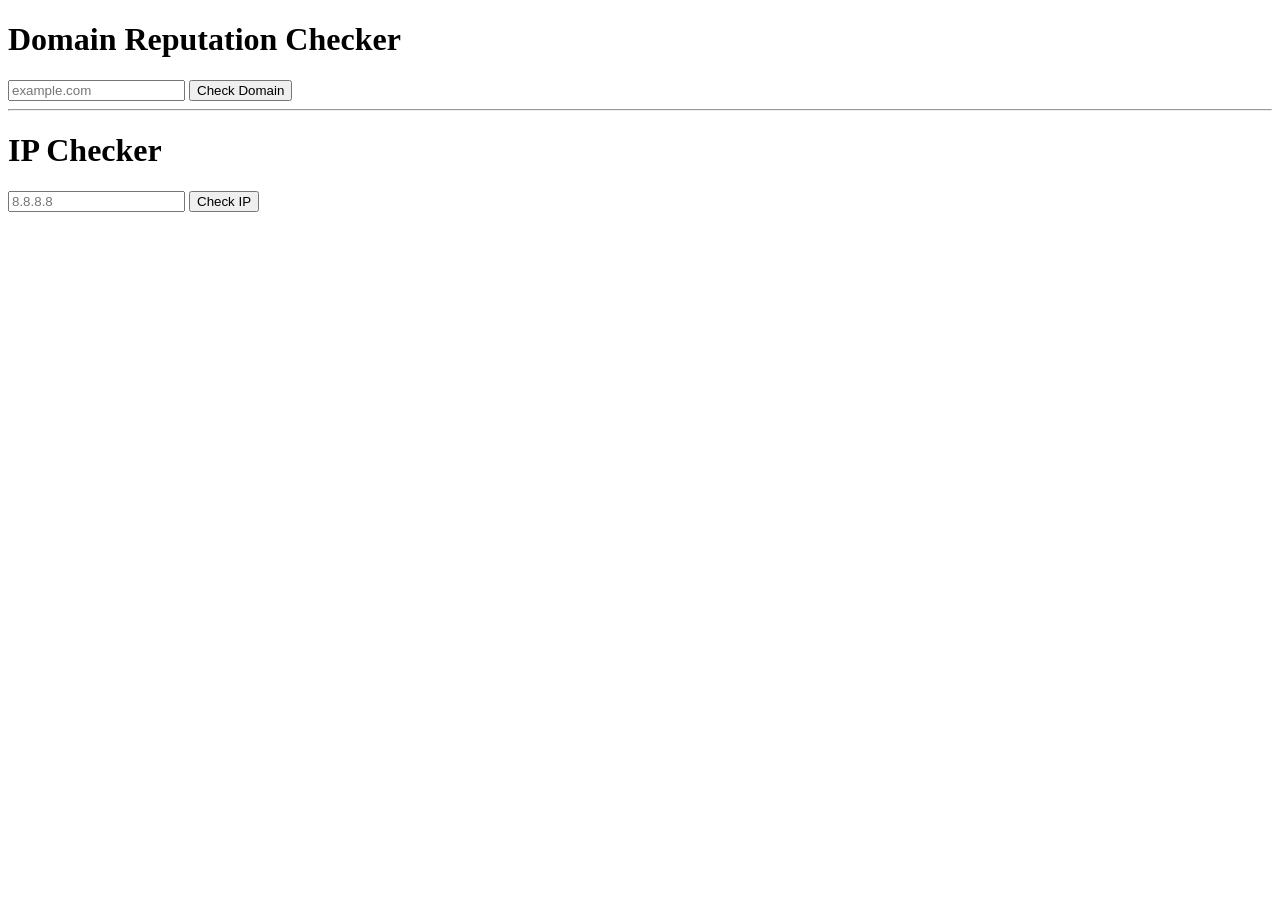
==== static/index.html @ 75222838 "index.html" ====
<!DOCTYPE html>
<html>

<head>

    <title>Domain Reputation Checker</title>

    <link rel="stylesheet" href="/static/style.css">

</head>

<body>

<div class="container">

<h1>Domain Reputation Checker</h1>

<input
id="domain"
placeholder="example.com">

<button onclick="checkDomain()">
Check Domain
</button>

<div id="result"></div>

<hr>

<h1>IP Checker</h1>

<input
id="ip"
placeholder="8.8.8.8">

<button onclick="checkIP()">
Check IP
</button>

<div id="ipresult"></div>

</div>

<script src="/static/script.js"></script>

</body>

</html>
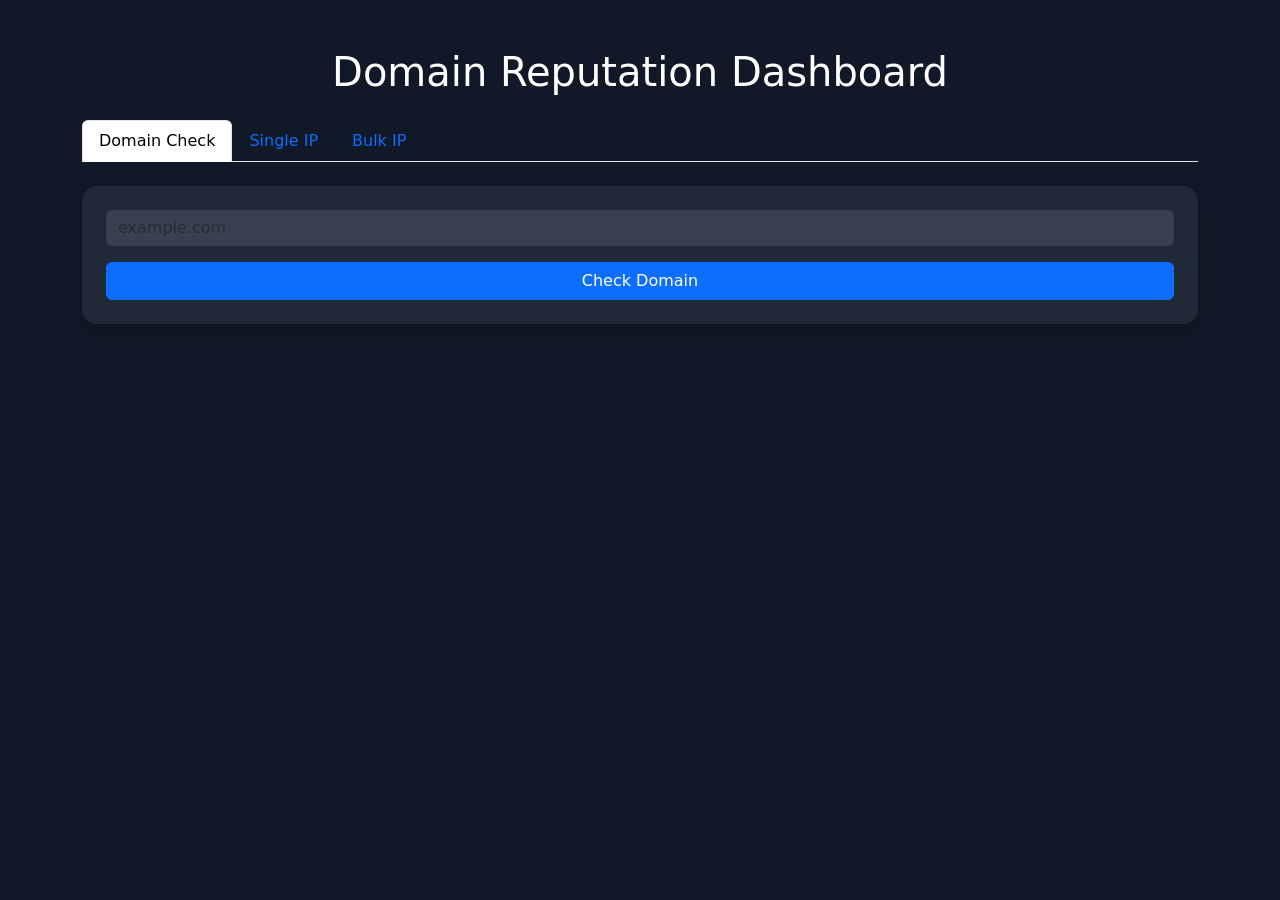
==== commit 642f3aba: "index.html" ====
--- a/static/index.html
+++ b/static/index.html
@@ -1,48 +1,121 @@
 <!DOCTYPE html>
 <html>
+<head>
+    <title>Domain Reputation Dashboard</title>
 
-<head>
-
-    <title>Domain Reputation Checker</title>
+    <link href="https://cdn.jsdelivr.net/npm/bootstrap@5.3.3/dist/css/bootstrap.min.css" rel="stylesheet">
 
     <link rel="stylesheet" href="/static/style.css">
-
 </head>
 
 <body>
 
-<div class="container">
+<div class="container py-5">
 
-<h1>Domain Reputation Checker</h1>
+    <h1 class="text-center mb-4">
+        Domain Reputation Dashboard
+    </h1>
 
-<input
-id="domain"
-placeholder="example.com">
+    <ul class="nav nav-tabs mb-4">
 
-<button onclick="checkDomain()">
-Check Domain
-</button>
+        <li class="nav-item">
+            <button class="nav-link active"
+                    data-bs-toggle="tab"
+                    data-bs-target="#domainTab">
+                Domain Check
+            </button>
+        </li>
 
-<div id="result"></div>
+        <li class="nav-item">
+            <button class="nav-link"
+                    data-bs-toggle="tab"
+                    data-bs-target="#ipTab">
+                Single IP
+            </button>
+        </li>
 
-<hr>
+        <li class="nav-item">
+            <button class="nav-link"
+                    data-bs-toggle="tab"
+                    data-bs-target="#bulkTab">
+                Bulk IP
+            </button>
+        </li>
 
-<h1>IP Checker</h1>
+    </ul>
 
-<input
-id="ip"
-placeholder="8.8.8.8">
+    <div class="tab-content">
 
-<button onclick="checkIP()">
-Check IP
-</button>
+        <div class="tab-pane fade show active" id="domainTab">
 
-<div id="ipresult"></div>
+            <div class="card shadow p-4">
+
+                <input
+                    id="domainInput"
+                    class="form-control mb-3"
+                    placeholder="example.com">
+
+                <button
+                    class="btn btn-primary"
+                    onclick="checkDomain()">
+                    Check Domain
+                </button>
+
+            </div>
+
+            <div id="domainResults" class="mt-4"></div>
+
+        </div>
+
+        <div class="tab-pane fade" id="ipTab">
+
+            <div class="card shadow p-4">
+
+                <input
+                    id="ipInput"
+                    class="form-control mb-3"
+                    placeholder="45.205.67.136">
+
+                <button
+                    class="btn btn-success"
+                    onclick="checkIP()">
+                    Check IP
+                </button>
+
+            </div>
+
+            <div id="ipResults" class="mt-4"></div>
+
+        </div>
+
+        <div class="tab-pane fade" id="bulkTab">
+
+            <div class="card shadow p-4">
+
+                <input
+                    id="cidrInput"
+                    class="form-control mb-3"
+                    placeholder="45.205.67.0/24">
+
+                <button
+                    class="btn btn-danger"
+                    onclick="bulkScan()">
+                    Scan Range
+                </button>
+
+            </div>
+
+            <div id="bulkResults" class="mt-4"></div>
+
+        </div>
+
+    </div>
 
 </div>
+
+<script src="https://cdn.jsdelivr.net/npm/bootstrap@5.3.3/dist/js/bootstrap.bundle.min.js"></script>
 
 <script src="/static/script.js"></script>
 
 </body>
-
 </html>
--- a/static/style.css
+++ b/static/style.css
@@ -0,0 +1,38 @@
+body{
+    background:#111827;
+    color:white;
+}
+
+.card{
+    background:#1f2937;
+    border:none;
+    border-radius:15px;
+}
+
+.form-control{
+    background:#374151;
+    color:white;
+    border:none;
+}
+
+.form-control:focus{
+    background:#374151;
+    color:white;
+}
+
+.result-card{
+    background:#1f2937;
+    border-radius:15px;
+    padding:20px;
+    margin-top:15px;
+}
+
+.clean{
+    color:#22c55e;
+    font-weight:bold;
+}
+
+.listed{
+    color:#ef4444;
+    font-weight:bold;
+}
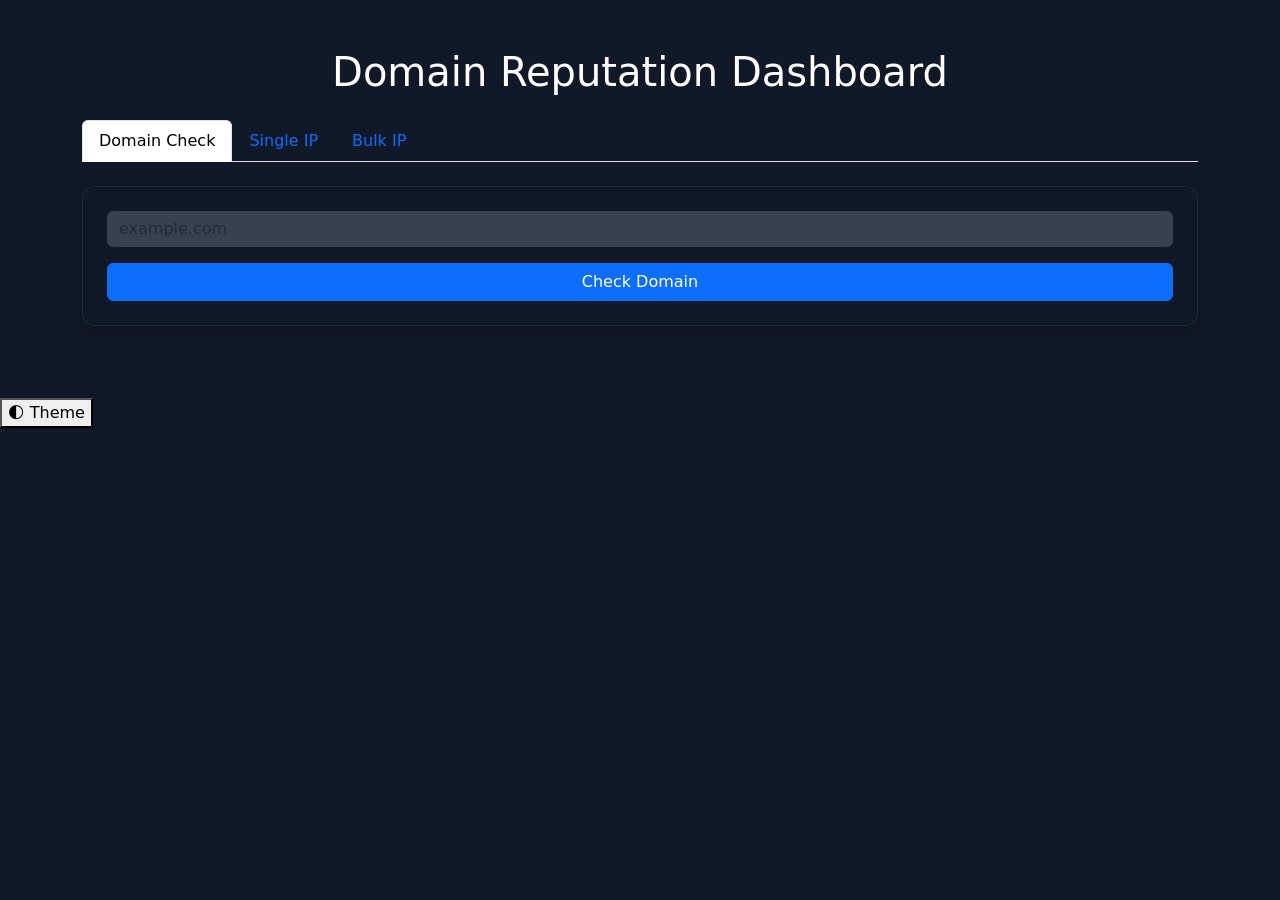
==== commit a91e9451: "index.html" ====
--- a/static/index.html
+++ b/static/index.html
@@ -112,7 +112,9 @@
     </div>
 
 </div>
-
+<button onclick="toggleTheme()" class="theme-toggle">
+    🌓 Theme
+</button>
 <script src="https://cdn.jsdelivr.net/npm/bootstrap@5.3.3/dist/js/bootstrap.bundle.min.js"></script>
 
 <script src="/static/script.js"></script>
--- a/static/style.css
+++ b/static/style.css
@@ -3,10 +3,22 @@
     color:white;
 }
 
-.card{
-    background:#1f2937;
-    border:none;
-    border-radius:15px;
+.card {
+    background: #111827;
+    border: 1px solid #1f2937;
+    border-radius: 12px;
+    padding: 15px;
+    margin-top: 10px;
+    box-shadow: 0 0 10px rgba(0,0,0,0.4);
+    color: #ffffff;   /* ✅ FIX: text visibility */
+}
+
+p, h4, h5, span {
+    color: #ffffff;   /* ✅ FORCE visibility */
+}
+
+small {
+    color: #9ca3af;   /* softer text */
 }
 
 .form-control{
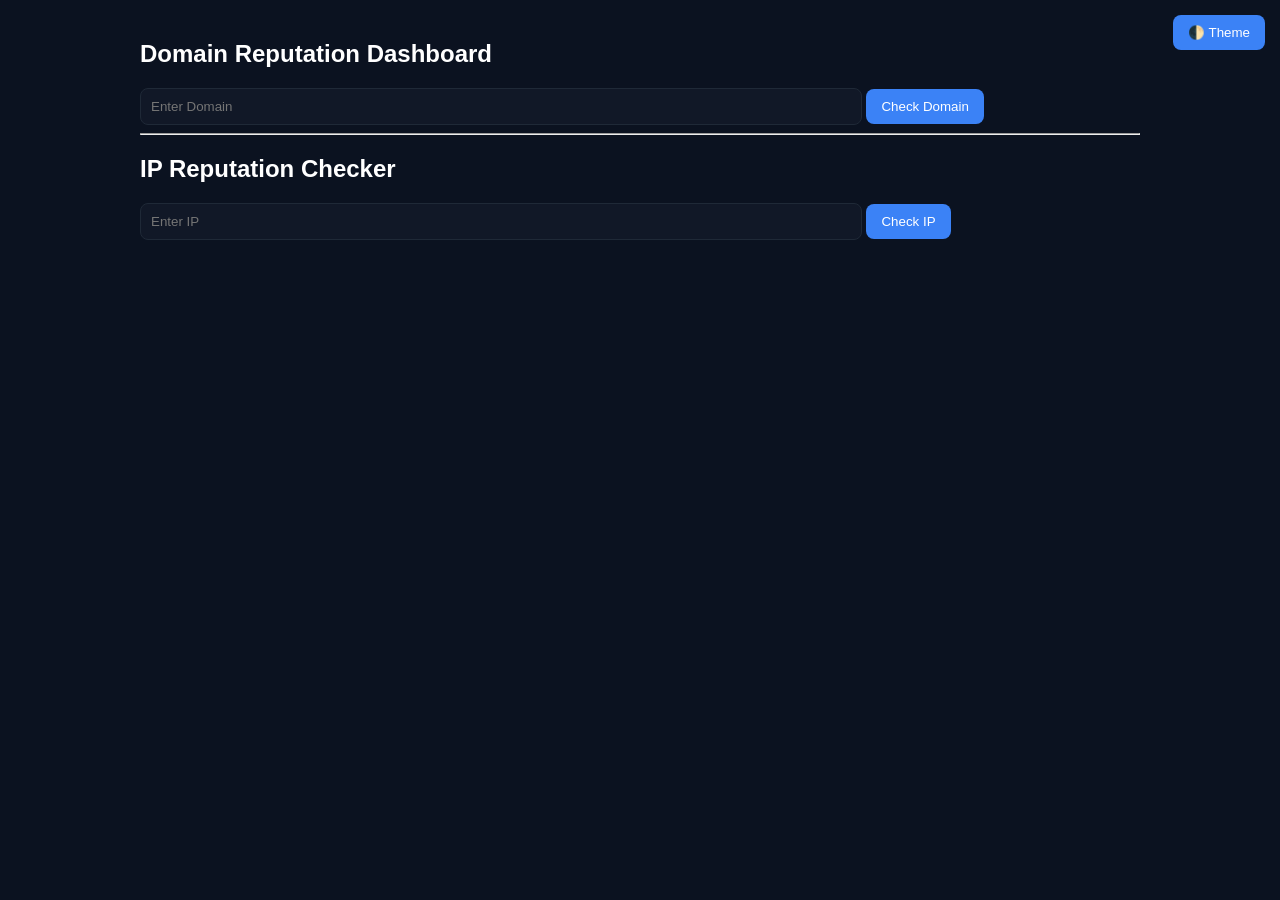
==== commit af3c49f0: "index.html" ====
--- a/static/index.html
+++ b/static/index.html
@@ -1,123 +1,239 @@
 <!DOCTYPE html>
-<html>
+<html lang="en">
 <head>
-    <title>Domain Reputation Dashboard</title>
-
-    <link href="https://cdn.jsdelivr.net/npm/bootstrap@5.3.3/dist/css/bootstrap.min.css" rel="stylesheet">
-
-    <link rel="stylesheet" href="/static/style.css">
+<meta charset="UTF-8">
+<title>Domain & IP Reputation Dashboard</title>
+
+<style>
+
+/* =========================
+   THEME SYSTEM (FIXED)
+========================= */
+
+:root {
+    --bg: #0b1220;
+    --card: #111827;
+    --text: #ffffff;
+    --muted: #9ca3af;
+    --border: #1f2937;
+    --accent: #3b82f6;
+}
+
+body.light {
+    --bg: #f4f6fb;
+    --card: #ffffff;
+    --text: #111111;
+    --muted: #4b5563;
+    --border: #e5e7eb;
+    --accent: #2563eb;
+}
+
+body {
+    margin: 0;
+    font-family: Arial;
+    background: var(--bg);
+    color: var(--text);
+    transition: all 0.4s ease;
+    scroll-behavior: smooth;
+}
+
+/* =========================
+   LAYOUT
+========================= */
+
+.container {
+    width: 90%;
+    max-width: 1000px;
+    margin: auto;
+    padding: 20px;
+}
+
+/* =========================
+   CARDS
+========================= */
+
+.card {
+    background: var(--card);
+    border: 1px solid var(--border);
+    padding: 15px;
+    border-radius: 12px;
+    margin-top: 10px;
+    transition: transform 0.3s ease, box-shadow 0.3s ease;
+    animation: fadeIn 0.4s ease;
+    color: var(--text);
+}
+
+.card:hover {
+    transform: translateY(-3px);
+    box-shadow: 0 10px 25px rgba(0,0,0,0.3);
+}
+
+/* =========================
+   INPUTS
+========================= */
+
+input {
+    padding: 10px;
+    width: 70%;
+    border-radius: 8px;
+    border: 1px solid var(--border);
+    background: var(--card);
+    color: var(--text);
+}
+
+/* =========================
+   BUTTONS
+========================= */
+
+button {
+    padding: 10px 15px;
+    border: none;
+    border-radius: 8px;
+    background: var(--accent);
+    color: white;
+    cursor: pointer;
+    transition: 0.3s;
+}
+
+button:hover {
+    transform: scale(1.05);
+}
+
+/* =========================
+   THEME BUTTON
+========================= */
+
+.theme-btn {
+    position: fixed;
+    top: 15px;
+    right: 15px;
+    z-index: 999;
+}
+
+/* =========================
+   STATUS COLORS
+========================= */
+
+.good { color: #22c55e; }
+.bad { color: #ef4444; }
+.warn { color: #f59e0b; }
+
+/* =========================
+   ANIMATION
+========================= */
+
+@keyframes fadeIn {
+    from { opacity: 0; transform: translateY(10px); }
+    to { opacity: 1; transform: translateY(0); }
+}
+
+</style>
 </head>
 
 <body>
 
-<div class="container py-5">
-
-    <h1 class="text-center mb-4">
-        Domain Reputation Dashboard
-    </h1>
-
-    <ul class="nav nav-tabs mb-4">
-
-        <li class="nav-item">
-            <button class="nav-link active"
-                    data-bs-toggle="tab"
-                    data-bs-target="#domainTab">
-                Domain Check
-            </button>
-        </li>
-
-        <li class="nav-item">
-            <button class="nav-link"
-                    data-bs-toggle="tab"
-                    data-bs-target="#ipTab">
-                Single IP
-            </button>
-        </li>
-
-        <li class="nav-item">
-            <button class="nav-link"
-                    data-bs-toggle="tab"
-                    data-bs-target="#bulkTab">
-                Bulk IP
-            </button>
-        </li>
-
-    </ul>
-
-    <div class="tab-content">
-
-        <div class="tab-pane fade show active" id="domainTab">
-
-            <div class="card shadow p-4">
-
-                <input
-                    id="domainInput"
-                    class="form-control mb-3"
-                    placeholder="example.com">
-
-                <button
-                    class="btn btn-primary"
-                    onclick="checkDomain()">
-                    Check Domain
-                </button>
-
-            </div>
-
-            <div id="domainResults" class="mt-4"></div>
-
-        </div>
-
-        <div class="tab-pane fade" id="ipTab">
-
-            <div class="card shadow p-4">
-
-                <input
-                    id="ipInput"
-                    class="form-control mb-3"
-                    placeholder="45.205.67.136">
-
-                <button
-                    class="btn btn-success"
-                    onclick="checkIP()">
-                    Check IP
-                </button>
-
-            </div>
-
-            <div id="ipResults" class="mt-4"></div>
-
-        </div>
-
-        <div class="tab-pane fade" id="bulkTab">
-
-            <div class="card shadow p-4">
-
-                <input
-                    id="cidrInput"
-                    class="form-control mb-3"
-                    placeholder="45.205.67.0/24">
-
-                <button
-                    class="btn btn-danger"
-                    onclick="bulkScan()">
-                    Scan Range
-                </button>
-
-            </div>
-
-            <div id="bulkResults" class="mt-4"></div>
-
-        </div>
-
-    </div>
+<button class="theme-btn" onclick="toggleTheme()">🌓 Theme</button>
+
+<div class="container">
+
+<h2>Domain Reputation Dashboard</h2>
+
+<input id="domainInput" placeholder="Enter Domain">
+<button onclick="checkDomain()">Check Domain</button>
+
+<div id="domainResults"></div>
+
+<hr>
+
+<h2>IP Reputation Checker</h2>
+
+<input id="ipInput" placeholder="Enter IP">
+<button onclick="checkIP()">Check IP</button>
+
+<div id="ipResults"></div>
 
 </div>
-<button onclick="toggleTheme()" class="theme-toggle">
-    🌓 Theme
-</button>
-<script src="https://cdn.jsdelivr.net/npm/bootstrap@5.3.3/dist/js/bootstrap.bundle.min.js"></script>
-
-<script src="/static/script.js"></script>
+
+<script>
+
+/* =========================
+   THEME FIX (GLOBAL)
+========================= */
+
+function setTheme(mode){
+    document.body.className = mode;
+    localStorage.setItem("theme", mode);
+}
+
+function toggleTheme(){
+    let current = localStorage.getItem("theme") || "dark";
+    setTheme(current === "dark" ? "light" : "dark");
+}
+
+(function(){
+    setTheme(localStorage.getItem("theme") || "dark");
+})();
+
+/* =========================
+   DOMAIN (UNCHANGED SAFE)
+========================= */
+
+async function checkDomain(){
+
+    let domain = document.getElementById("domainInput").value;
+
+    let res = await fetch(`/domain/${domain}`);
+    let data = await res.json();
+
+    document.getElementById("domainResults").innerHTML = `
+        <div class="card"><b>SPF:</b> ${JSON.stringify(data.spf)}</div>
+        <div class="card"><b>DMARC:</b> ${JSON.stringify(data.dmarc)}</div>
+        <div class="card"><b>MX:</b> ${data.mx.length}</div>
+    `;
+}
+
+/* =========================
+   IP FIX (REAL FIX HERE)
+========================= */
+
+async function checkIP(){
+
+    let ip = document.getElementById("ipInput").value;
+
+    let res = await fetch(`/ip/${ip}`);
+    let data = await res.json();
+
+    let bl = data.classification;
+
+    let html = "";
+
+    for(let k in bl){
+
+        let r = bl[k];
+
+        /* -------------------------
+           CSS-STYLE CLASSIFICATION
+        -------------------------- */
+
+        let statusText = r.status || "UNKNOWN";
+        let color = "warn";
+
+        if(statusText.includes("CLEAN")) color = "good";
+        if(statusText.includes("CSS") || statusText.includes("SUSPICIOUS")) color = "warn";
+        if(statusText.includes("XBL") || statusText.includes("LISTED")) color = "bad";
+
+        html += `
+        <div class="card">
+            <b>${k}</b><br>
+            <span class="${color}">${statusText}</span><br>
+            <small>${JSON.stringify(r.raw || r.error || [])}</small>
+        </div>`;
+    }
+
+    document.getElementById("ipResults").innerHTML = html;
+}
+
+</script>
 
 </body>
 </html>
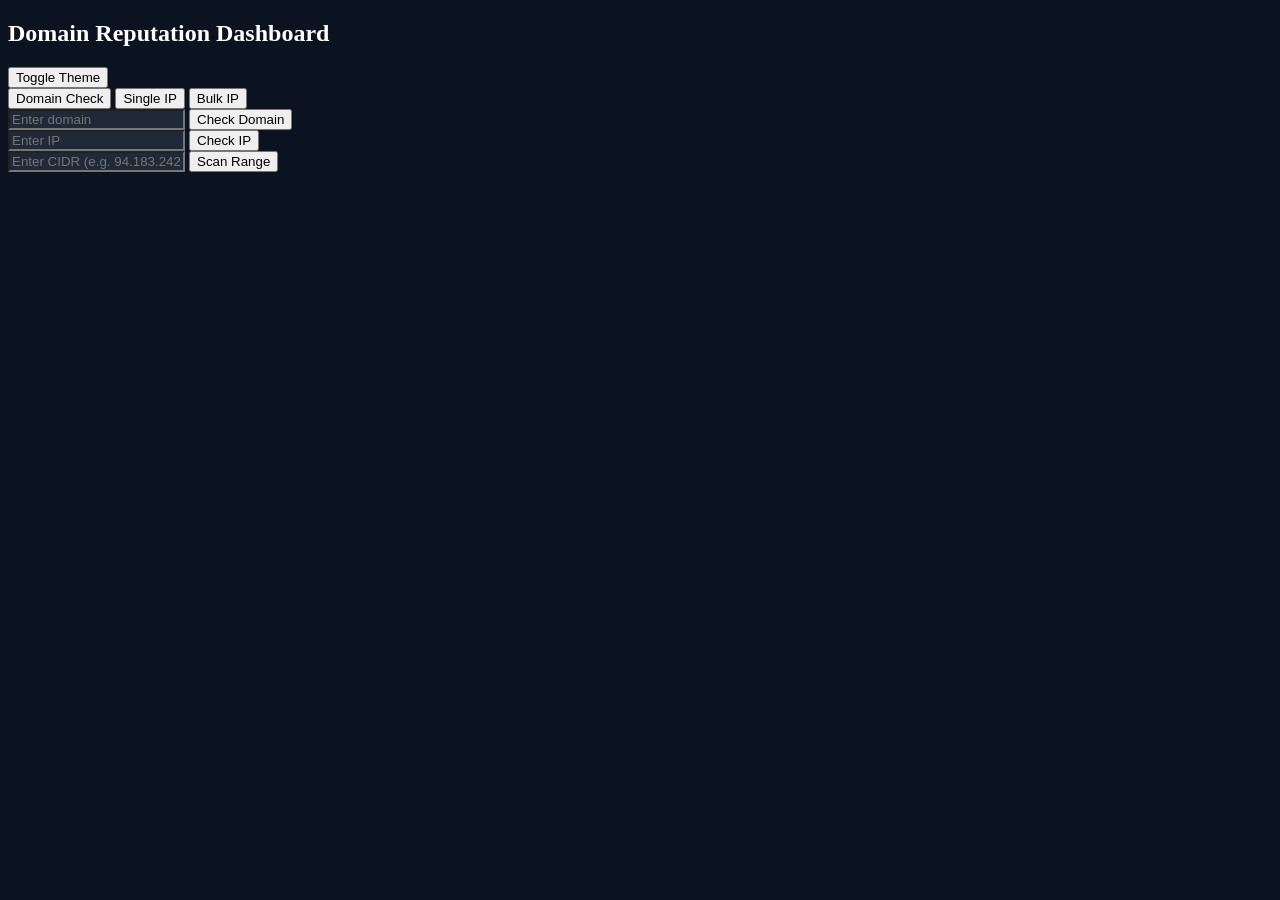
==== commit cd06e501: "index.html" ====
--- a/static/index.html
+++ b/static/index.html
@@ -1,238 +1,72 @@
 <!DOCTYPE html>
-<html lang="en">
+<html>
 <head>
 <meta charset="UTF-8">
-<title>Domain & IP Reputation Dashboard</title>
+<title>Domain Reputation Dashboard</title>
 
-<style>
+<link rel="stylesheet" href="/static/style.css">
 
-/* =========================
-   THEME SYSTEM (FIXED)
-========================= */
-
-:root {
-    --bg: #0b1220;
-    --card: #111827;
-    --text: #ffffff;
-    --muted: #9ca3af;
-    --border: #1f2937;
-    --accent: #3b82f6;
-}
-
-body.light {
-    --bg: #f4f6fb;
-    --card: #ffffff;
-    --text: #111111;
-    --muted: #4b5563;
-    --border: #e5e7eb;
-    --accent: #2563eb;
-}
-
-body {
-    margin: 0;
-    font-family: Arial;
-    background: var(--bg);
-    color: var(--text);
-    transition: all 0.4s ease;
-    scroll-behavior: smooth;
-}
-
-/* =========================
-   LAYOUT
-========================= */
-
-.container {
-    width: 90%;
-    max-width: 1000px;
-    margin: auto;
-    padding: 20px;
-}
-
-/* =========================
-   CARDS
-========================= */
-
-.card {
-    background: var(--card);
-    border: 1px solid var(--border);
-    padding: 15px;
-    border-radius: 12px;
-    margin-top: 10px;
-    transition: transform 0.3s ease, box-shadow 0.3s ease;
-    animation: fadeIn 0.4s ease;
-    color: var(--text);
-}
-
-.card:hover {
-    transform: translateY(-3px);
-    box-shadow: 0 10px 25px rgba(0,0,0,0.3);
-}
-
-/* =========================
-   INPUTS
-========================= */
-
-input {
-    padding: 10px;
-    width: 70%;
-    border-radius: 8px;
-    border: 1px solid var(--border);
-    background: var(--card);
-    color: var(--text);
-}
-
-/* =========================
-   BUTTONS
-========================= */
-
-button {
-    padding: 10px 15px;
-    border: none;
-    border-radius: 8px;
-    background: var(--accent);
-    color: white;
-    cursor: pointer;
-    transition: 0.3s;
-}
-
-button:hover {
-    transform: scale(1.05);
-}
-
-/* =========================
-   THEME BUTTON
-========================= */
-
-.theme-btn {
-    position: fixed;
-    top: 15px;
-    right: 15px;
-    z-index: 999;
-}
-
-/* =========================
-   STATUS COLORS
-========================= */
-
-.good { color: #22c55e; }
-.bad { color: #ef4444; }
-.warn { color: #f59e0b; }
-
-/* =========================
-   ANIMATION
-========================= */
-
-@keyframes fadeIn {
-    from { opacity: 0; transform: translateY(10px); }
-    to { opacity: 1; transform: translateY(0); }
-}
-
-</style>
 </head>
 
 <body>
 
-<button class="theme-btn" onclick="toggleTheme()">🌓 Theme</button>
+<div class="topbar">
+    <h2>Domain Reputation Dashboard</h2>
 
-<div class="container">
-
-<h2>Domain Reputation Dashboard</h2>
-
-<input id="domainInput" placeholder="Enter Domain">
-<button onclick="checkDomain()">Check Domain</button>
-
-<div id="domainResults"></div>
-
-<hr>
-
-<h2>IP Reputation Checker</h2>
-
-<input id="ipInput" placeholder="Enter IP">
-<button onclick="checkIP()">Check IP</button>
-
-<div id="ipResults"></div>
-
+    <button onclick="toggleTheme()" class="themeBtn">
+        Toggle Theme
+    </button>
 </div>
 
+<!-- NAV TABS -->
+<div class="tabs">
+    <button onclick="showTab('domain')" class="tab active">Domain Check</button>
+    <button onclick="showTab('ip')" class="tab">Single IP</button>
+    <button onclick="showTab('bulk')" class="tab">Bulk IP</button>
+</div>
+
+<!-- DOMAIN -->
+<div id="domain" class="tabContent active">
+
+    <input id="domainInput" placeholder="Enter domain">
+    <button onclick="checkDomain()">Check Domain</button>
+
+    <div id="domainResults"></div>
+</div>
+
+<!-- IP -->
+<div id="ip" class="tabContent">
+
+    <input id="ipInput" placeholder="Enter IP">
+    <button onclick="checkIP()">Check IP</button>
+
+    <div id="ipResults"></div>
+</div>
+
+<!-- BULK -->
+<div id="bulk" class="tabContent">
+
+    <input id="cidrInput" placeholder="Enter CIDR (e.g. 94.183.242.0/24)">
+    <button onclick="bulkScan()">Scan Range</button>
+
+    <div id="bulkResults"></div>
+</div>
+
+<script src="/static/script.js"></script>
+
 <script>
+function showTab(id){
 
-/* =========================
-   THEME FIX (GLOBAL)
-========================= */
+    document.querySelectorAll(".tabContent")
+        .forEach(el => el.classList.remove("active"));
 
-function setTheme(mode){
-    document.body.className = mode;
-    localStorage.setItem("theme", mode);
+    document.querySelectorAll(".tab")
+        .forEach(el => el.classList.remove("active"));
+
+    document.getElementById(id).classList.add("active");
+
+    event.target.classList.add("active");
 }
-
-function toggleTheme(){
-    let current = localStorage.getItem("theme") || "dark";
-    setTheme(current === "dark" ? "light" : "dark");
-}
-
-(function(){
-    setTheme(localStorage.getItem("theme") || "dark");
-})();
-
-/* =========================
-   DOMAIN (UNCHANGED SAFE)
-========================= */
-
-async function checkDomain(){
-
-    let domain = document.getElementById("domainInput").value;
-
-    let res = await fetch(`/domain/${domain}`);
-    let data = await res.json();
-
-    document.getElementById("domainResults").innerHTML = `
-        <div class="card"><b>SPF:</b> ${JSON.stringify(data.spf)}</div>
-        <div class="card"><b>DMARC:</b> ${JSON.stringify(data.dmarc)}</div>
-        <div class="card"><b>MX:</b> ${data.mx.length}</div>
-    `;
-}
-
-/* =========================
-   IP FIX (REAL FIX HERE)
-========================= */
-
-async function checkIP(){
-
-    let ip = document.getElementById("ipInput").value;
-
-    let res = await fetch(`/ip/${ip}`);
-    let data = await res.json();
-
-    let bl = data.classification;
-
-    let html = "";
-
-    for(let k in bl){
-
-        let r = bl[k];
-
-        /* -------------------------
-           CSS-STYLE CLASSIFICATION
-        -------------------------- */
-
-        let statusText = r.status || "UNKNOWN";
-        let color = "warn";
-
-        if(statusText.includes("CLEAN")) color = "good";
-        if(statusText.includes("CSS") || statusText.includes("SUSPICIOUS")) color = "warn";
-        if(statusText.includes("XBL") || statusText.includes("LISTED")) color = "bad";
-
-        html += `
-        <div class="card">
-            <b>${k}</b><br>
-            <span class="${color}">${statusText}</span><br>
-            <small>${JSON.stringify(r.raw || r.error || [])}</small>
-        </div>`;
-    }
-
-    document.getElementById("ipResults").innerHTML = html;
-}
-
 </script>
 
 </body>
--- a/static/style.css
+++ b/static/style.css
@@ -0,0 +1,105 @@
+body{
+    background:#111827;
+    color:white;
+}
+
+.card {
+    background: #111827;
+    border: 1px solid #1f2937;
+    border-radius: 12px;
+    padding: 15px;
+    margin-top: 10px;
+    box-shadow: 0 0 10px rgba(0,0,0,0.4);
+    color: #ffffff;   /* ✅ FIX: text visibility */
+}
+
+p, h4, h5, span {
+    color: #ffffff;   /* ✅ FORCE visibility */
+}
+
+small {
+    color: #9ca3af;   /* softer text */
+}
+
+.form-control{
+    background:#374151;
+    color:white;
+    border:none;
+}
+
+.form-control:focus{
+    background:#374151;
+    color:white;
+}
+
+.result-card{
+    background:#1f2937;
+    border-radius:15px;
+    padding:20px;
+    margin-top:15px;
+}
+
+.clean{
+    color:#22c55e;
+    font-weight:bold;
+}
+
+.listed{
+    color:#ef4444;
+    font-weight:bold;
+}
+/* -----------------------
+   THEME SYSTEM
+------------------------ */
+
+body.dark {
+    background: #0b1220;
+    color: white;
+}
+
+body.light {
+    background: #f4f6fb;
+    color: #111;
+}
+
+/* Cards */
+body.dark .card {
+    background: #111827;
+    color: white;
+}
+
+body.light .card {
+    background: white;
+    color: #111;
+    border: 1px solid #e5e7eb;
+}
+
+/* Inputs */
+body.dark input {
+    background: #1f2937;
+    color: white;
+}
+
+body.light input {
+    background: white;
+    color: black;
+}
+
+/* Buttons */
+body.light .btn-primary {
+    background: #2563eb;
+}
+
+/* Toggle button */
+.theme-toggle {
+    position: fixed;
+    top: 15px;
+    right: 15px;
+    padding: 8px 12px;
+    border: none;
+    border-radius: 8px;
+    cursor: pointer;
+    background: #3b82f6;
+    color: white;
+    z-index: 999;
+}
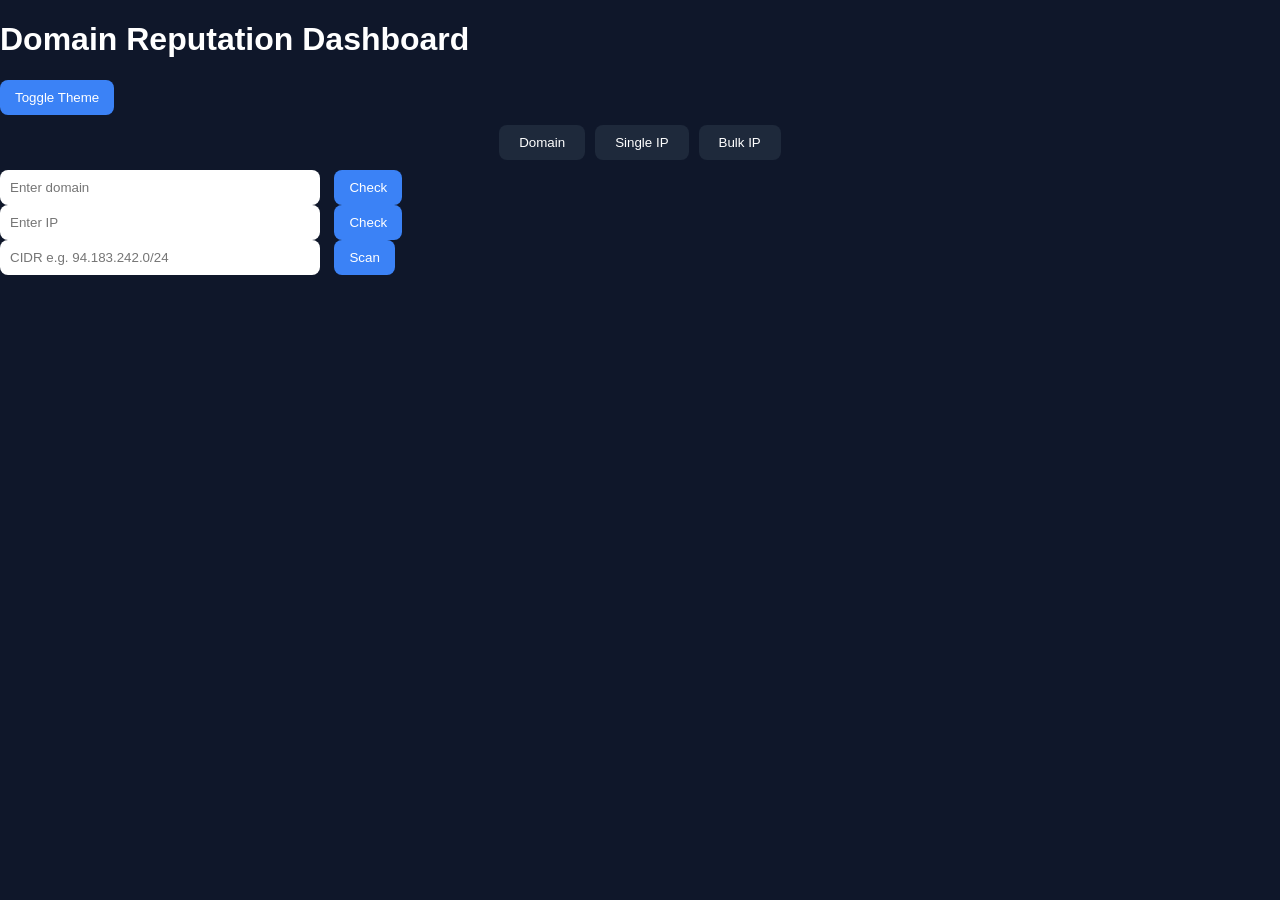
==== commit bc2002e4: "index.html" ====
--- a/static/index.html
+++ b/static/index.html
@@ -10,46 +10,45 @@
 
 <body>
 
-<div class="topbar">
-    <h2>Domain Reputation Dashboard</h2>
+<div class="container">
 
-    <button onclick="toggleTheme()" class="themeBtn">
-        Toggle Theme
-    </button>
-</div>
+    <h1>Domain Reputation Dashboard</h1>
 
-<!-- NAV TABS -->
-<div class="tabs">
-    <button onclick="showTab('domain')" class="tab active">Domain Check</button>
-    <button onclick="showTab('ip')" class="tab">Single IP</button>
-    <button onclick="showTab('bulk')" class="tab">Bulk IP</button>
-</div>
+    <button onclick="toggleTheme()" class="btn">Toggle Theme</button>
 
-<!-- DOMAIN -->
-<div id="domain" class="tabContent active">
+    <div class="tabs">
+        <button onclick="showTab('domain')" class="tab">Domain</button>
+        <button onclick="showTab('ip')" class="tab">Single IP</button>
+        <button onclick="showTab('bulk')" class="tab">Bulk IP</button>
+    </div>
 
-    <input id="domainInput" placeholder="Enter domain">
-    <button onclick="checkDomain()">Check Domain</button>
+    <!-- DOMAIN -->
+    <div id="domain" class="section active">
 
-    <div id="domainResults"></div>
-</div>
+        <input id="domainInput" placeholder="Enter domain">
+        <button class="btn" onclick="checkDomain()">Check</button>
 
-<!-- IP -->
-<div id="ip" class="tabContent">
+        <div id="domainResults"></div>
+    </div>
 
-    <input id="ipInput" placeholder="Enter IP">
-    <button onclick="checkIP()">Check IP</button>
+    <!-- IP -->
+    <div id="ip" class="section">
 
-    <div id="ipResults"></div>
-</div>
+        <input id="ipInput" placeholder="Enter IP">
+        <button class="btn" onclick="checkIP()">Check</button>
 
-<!-- BULK -->
-<div id="bulk" class="tabContent">
+        <div id="ipResults"></div>
+    </div>
 
-    <input id="cidrInput" placeholder="Enter CIDR (e.g. 94.183.242.0/24)">
-    <button onclick="bulkScan()">Scan Range</button>
+    <!-- BULK -->
+    <div id="bulk" class="section">
 
-    <div id="bulkResults"></div>
+        <input id="cidrInput" placeholder="CIDR e.g. 94.183.242.0/24">
+        <button class="btn" onclick="bulkScan()">Scan</button>
+
+        <div id="bulkResults"></div>
+    </div>
+
 </div>
 
 <script src="/static/script.js"></script>
@@ -57,15 +56,10 @@
 <script>
 function showTab(id){
 
-    document.querySelectorAll(".tabContent")
-        .forEach(el => el.classList.remove("active"));
-
-    document.querySelectorAll(".tab")
-        .forEach(el => el.classList.remove("active"));
+    document.querySelectorAll(".section")
+        .forEach(e => e.classList.remove("active"));
 
     document.getElementById(id).classList.add("active");
-
-    event.target.classList.add("active");
 }
 </script>
 
--- a/static/style.css
+++ b/static/style.css
@@ -1,105 +1,99 @@
-body{
-    background:#111827;
-    color:white;
+:root{
+    --bg:#0f172a;
+    --card:#1e293b;
+    --text:#ffffff;
+    --muted:#94a3b8;
+    --accent:#3b82f6;
 }
 
-.card {
-    background: #111827;
-    border: 1px solid #1f2937;
-    border-radius: 12px;
-    padding: 15px;
-    margin-top: 10px;
-    box-shadow: 0 0 10px rgba(0,0,0,0.4);
-    color: #ffffff;   /* ✅ FIX: text visibility */
+body.light{
+    --bg:#f1f5f9;
+    --card:#ffffff;
+    --text:#0f172a;
+    --muted:#334155;
+    --accent:#2563eb;
 }
 
-p, h4, h5, span {
-    color: #ffffff;   /* ✅ FORCE visibility */
+body{
+    margin:0;
+    font-family: Arial;
+    background:var(--bg);
+    color:var(--text);
+    transition:0.3s;
 }
 
-small {
-    color: #9ca3af;   /* softer text */
+/* TOP BAR */
+.topbar{
+    display:flex;
+    justify-content:space-between;
+    padding:15px 20px;
+    background:var(--card);
 }
 
-.form-control{
-    background:#374151;
-    color:white;
-    border:none;
+/* TABS */
+.tabs{
+    display:flex;
+    gap:10px;
+    padding:10px;
+    justify-content:center;
 }
 
-.form-control:focus{
-    background:#374151;
-    color:white;
+.tab{
+    padding:10px 20px;
+    border:none;
+    cursor:pointer;
+    background:var(--card);
+    color:var(--text);
+    border-radius:8px;
 }
 
-.result-card{
-    background:#1f2937;
-    border-radius:15px;
-    padding:20px;
-    margin-top:15px;
+.tab.active{
+    background:var(--accent);
 }
 
-.clean{
-    color:#22c55e;
-    font-weight:bold;
+/* CONTENT */
+.tabContent{
+    display:none;
+    padding:20px;
 }
 
-.listed{
-    color:#ef4444;
-    font-weight:bold;
-}
-/* -----------------------
-   THEME SYSTEM
------------------------- */
-
-body.dark {
-    background: #0b1220;
-    color: white;
+.tabContent.active{
+    display:block;
 }
 
-body.light {
-    background: #f4f6fb;
-    color: #111;
+/* INPUT */
+input{
+    padding:10px;
+    width:300px;
+    border-radius:8px;
+    border:none;
+    margin-right:10px;
 }
 
-/* Cards */
-body.dark .card {
-    background: #111827;
-    color: white;
+/* BUTTON */
+button{
+    padding:10px 15px;
+    border:none;
+    border-radius:8px;
+    background:var(--accent);
+    color:white;
+    cursor:pointer;
 }
 
-body.light .card {
-    background: white;
-    color: #111;
-    border: 1px solid #e5e7eb;
+/* CARDS */
+.card{
+    background:var(--card);
+    padding:15px;
+    margin-top:10px;
+    border-radius:10px;
+    transition:0.3s;
 }
 
-/* Inputs */
-body.dark input {
-    background: #1f2937;
-    color: white;
+.status-good{color:#22c55e;}
+.status-bad{color:#ef4444;}
+.status-warn{color:#facc15;}
+
+.themeBtn{
+    background:transparent;
+    border:1px solid var(--text);
 }
-
-body.light input {
-    background: white;
-    color: black;
-}
-
-/* Buttons */
-body.light .btn-primary {
-    background: #2563eb;
-}
-
-/* Toggle button */
-.theme-toggle {
-    position: fixed;
-    top: 15px;
-    right: 15px;
-    padding: 8px 12px;
-    border: none;
-    border-radius: 8px;
-    cursor: pointer;
-    background: #3b82f6;
-    color: white;
-    z-index: 999;
-}
